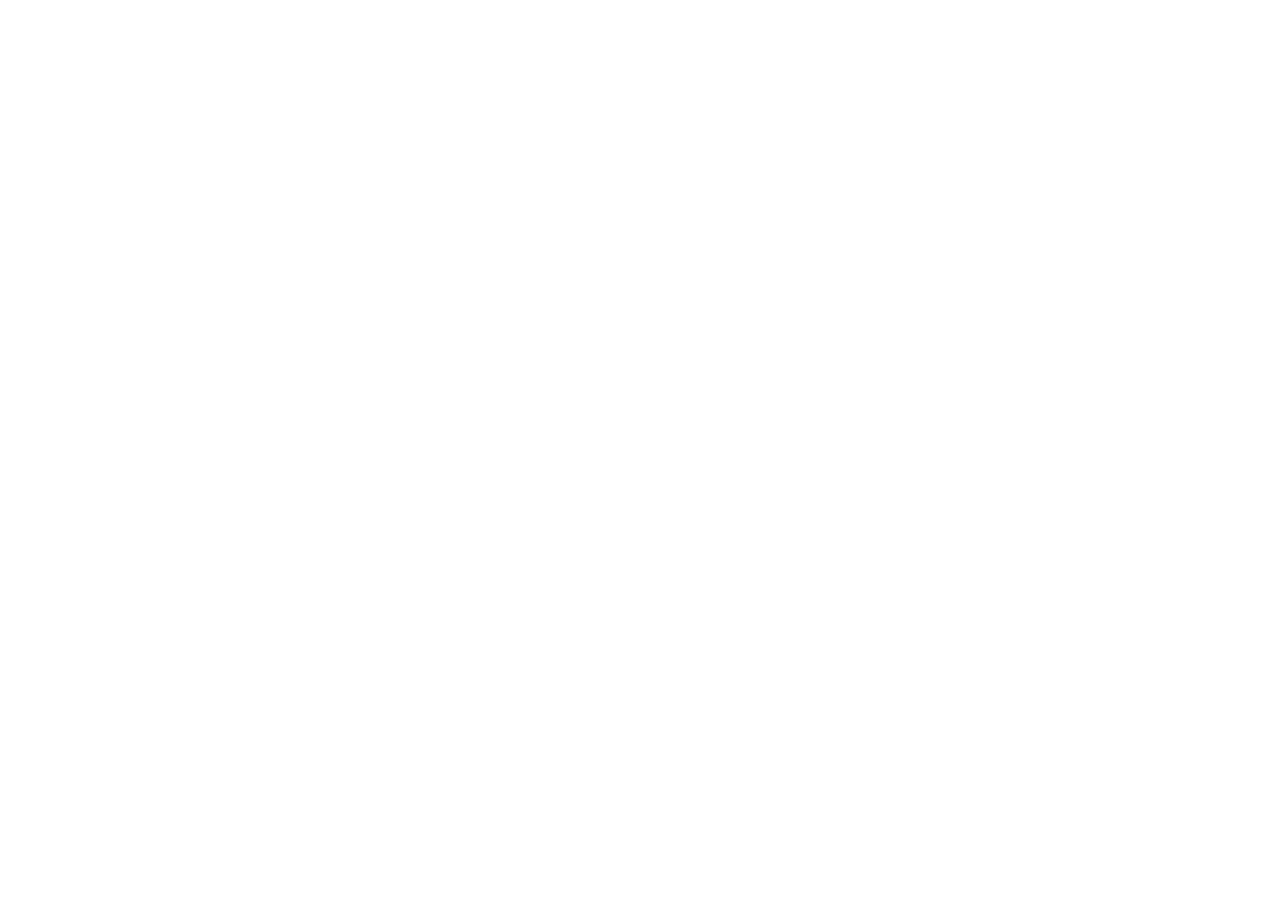
==== index.html @ 5f415736 ":tada: Estrutura inicial" ====
<!DOCTYPE html>
<html lang="pt-br">
<head>
    <meta charset="UTF-8">
    <meta http-equiv="X-UA-Compatible" content="IE=edge">
    <meta name="viewport" content="width=device-width, initial-scale=1.0">
    <title>Poluição das águas</title>
</head>
    <body>
        <div class="container">
            
        </div>
    </body>
</html>
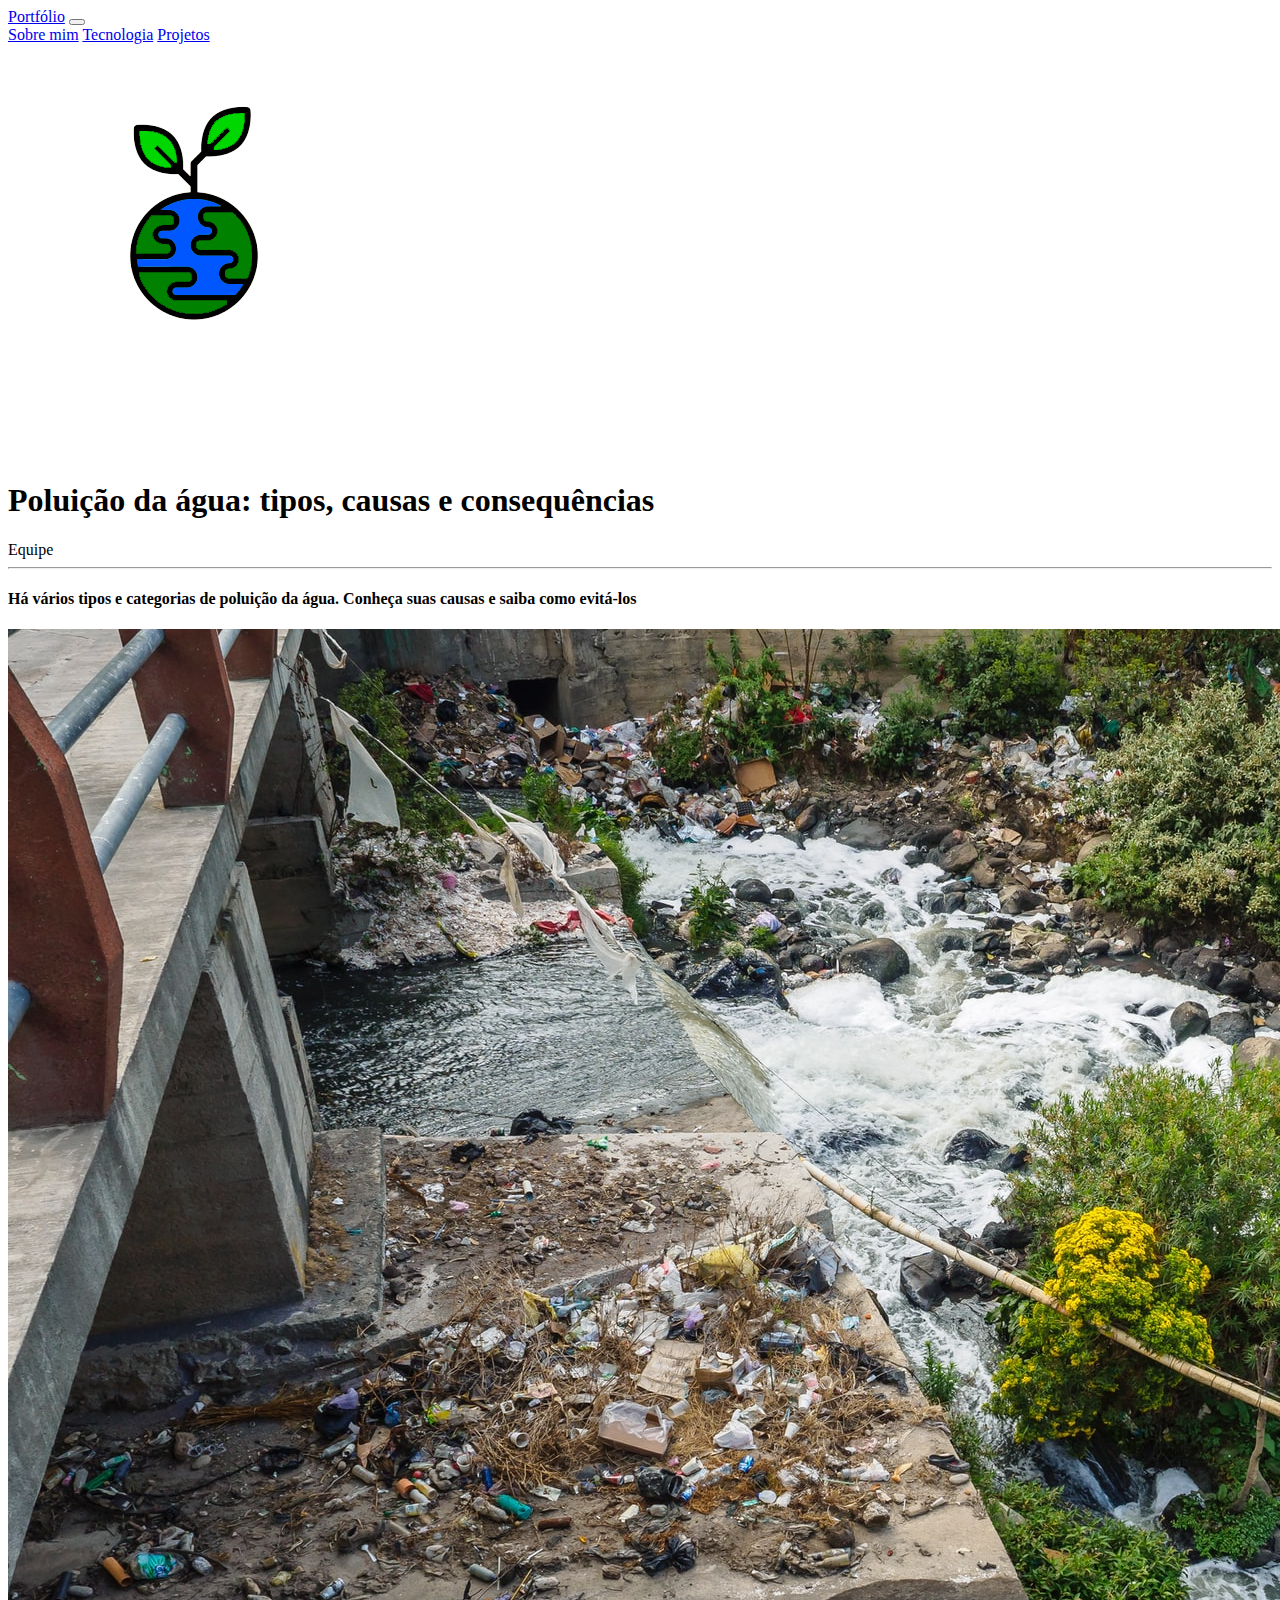
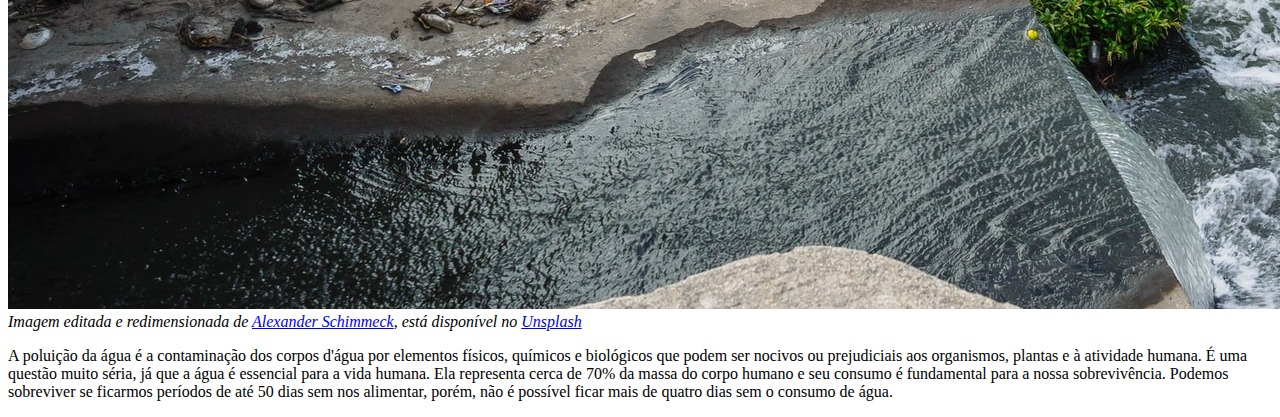
==== commit ef34ef5e: ":sparkles: importei bootstrap, font, css e adicionei uma navbar provisioria" ====
--- a/index.html
+++ b/index.html
@@ -4,11 +4,44 @@
     <meta charset="UTF-8">
     <meta http-equiv="X-UA-Compatible" content="IE=edge">
     <meta name="viewport" content="width=device-width, initial-scale=1.0">
+    <link rel="icon" href="/images/water-pollution.png">
+    <link rel="preconnect" href="https://fonts.gstatic.com">
+    <link href="https://fonts.googleapis.com/css2?family=Poppins:wght@300;400;500&display=swap&family=Josefin+Slab:ital,wght@0,300;0,400;0,600;0,700;1,300;1,400;1,600&family=Muli:ital,wght@0,200;0,300;0,400;0,500;1,200;1,300;1,400&display=swap" rel="stylesheet"> 
+    <link href="https://cdn.jsdelivr.net/npm/bootstrap@5.0.0-beta3/dist/css/bootstrap.min.css" rel="stylesheet" integrity="sha384-eOJMYsd53ii+scO/bJGFsiCZc+5NDVN2yr8+0RDqr0Ql0h+rP48ckxlpbzKgwra6" crossorigin="anonymous">
+    <script src="https://cdn.jsdelivr.net/npm/bootstrap@5.0.0-beta3/dist/js/bootstrap.bundle.min.js" integrity="sha384-JEW9xMcG8R+pH31jmWH6WWP0WintQrMb4s7ZOdauHnUtxwoG2vI5DkLtS3qm9Ekf" crossorigin="anonymous"></script> 
+    <link rel="stylesheet" href="style/style.css">
     <title>Poluição das águas</title>
 </head>
-    <body>
+    <body>  
+        <header>
+            <nav class="navbar navbar-expand-lg navbar-dark ">
+                <a class="navbar-brand" href="#">Portfólio</a>
+                <button class="navbar-toggler" type="button" data-toggle="collapse" data-target="#navbarNavAltMarkup" aria-controls="navbarNavAltMarkup" aria-expanded="false" aria-label="Toggle navigation">
+                    <span class="navbar-toggler-icon"></span>
+                </button>
+                <div class="collapse navbar-collapse" id="navbarNavAltMarkup">
+                    <div class="navbar-nav">
+                        <a class="nav-item nav-link active" href="/sobre-mim.html">Sobre mim</a>
+                        <a class="nav-item nav-link active" href="/tecnologia.html">Tecnologia</a>
+                        <a class="nav-item nav-link active" href="/projeto.html">Projetos</a>
+                    </div>
+                </div>
+            </nav>
+        </header>
         <div class="container">
-            
+            <img class="logo" src="/images/logotipo-do-meio-ambiente.png" alt="Logo Do Site">
+            <div class="text-body">
+                <h1>Poluição da água: tipos, causas e consequências</h1>
+                <span class="crateby">Equipe</span>
+                <hr>
+                <h4>Há vários tipos e categorias de poluição da água. Conheça suas causas e saiba como evitá-los</h4>
+                <div class="first-photo">
+                    <img class="photo-body" src="/images/foto-do-unplash-trash-river.jpg" alt="Foto de lixo river">
+                    <br/>
+                    <i>Imagem editada e redimensionada de <a href="https://unsplash.com/@alschim">Alexander Schimmeck</a>, está disponível no <a href="https://unsplash.com/">Unsplash</a></i>
+                </div>
+                <p class="text">A poluição da água é a contaminação dos corpos d'água por elementos físicos, químicos e biológicos que podem ser nocivos ou prejudiciais aos organismos, plantas e à atividade humana. É uma questão muito séria, já que a água é essencial para a vida humana. Ela representa cerca de 70% da massa do corpo humano e seu consumo é fundamental para a nossa sobrevivência. Podemos sobreviver se ficarmos períodos de até 50 dias sem nos alimentar, porém, não é possível ficar mais de quatro dias sem o consumo de água.</p>
+            </div>            
         </div>
     </body>
 </html>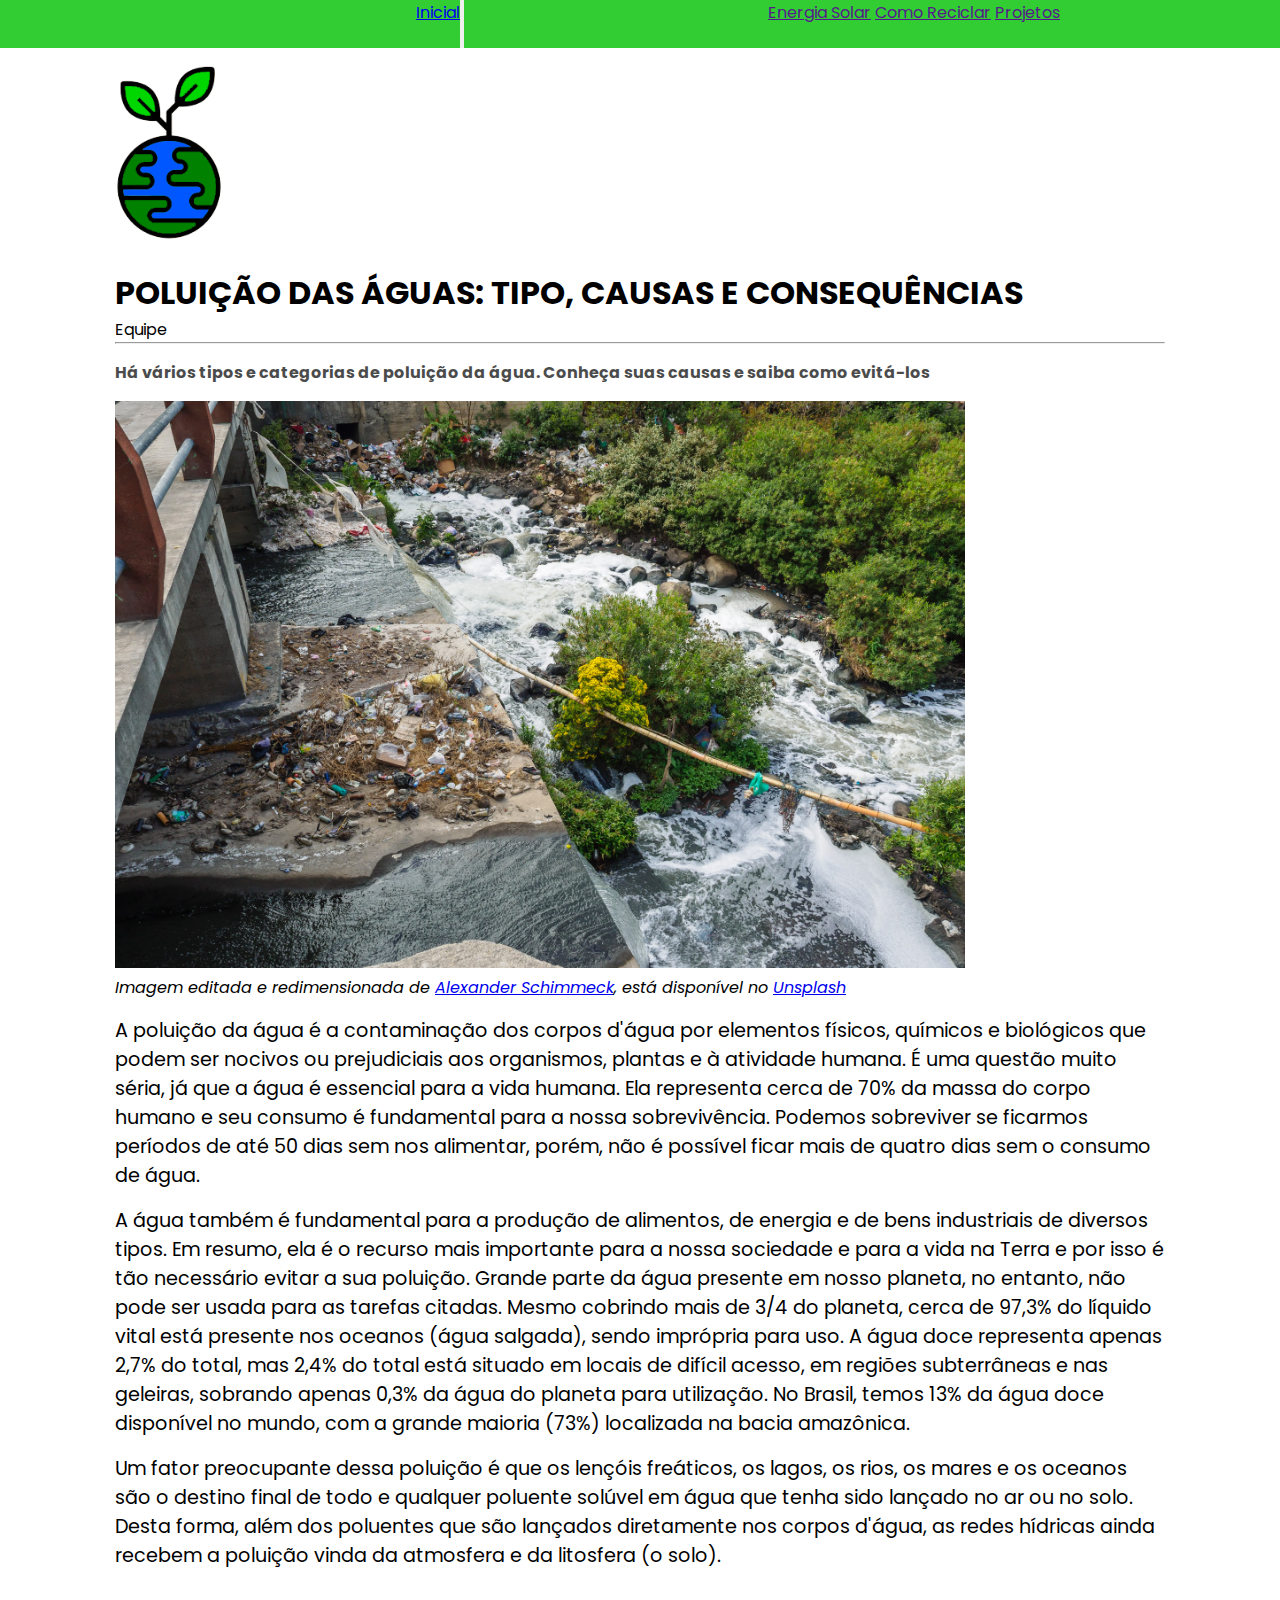
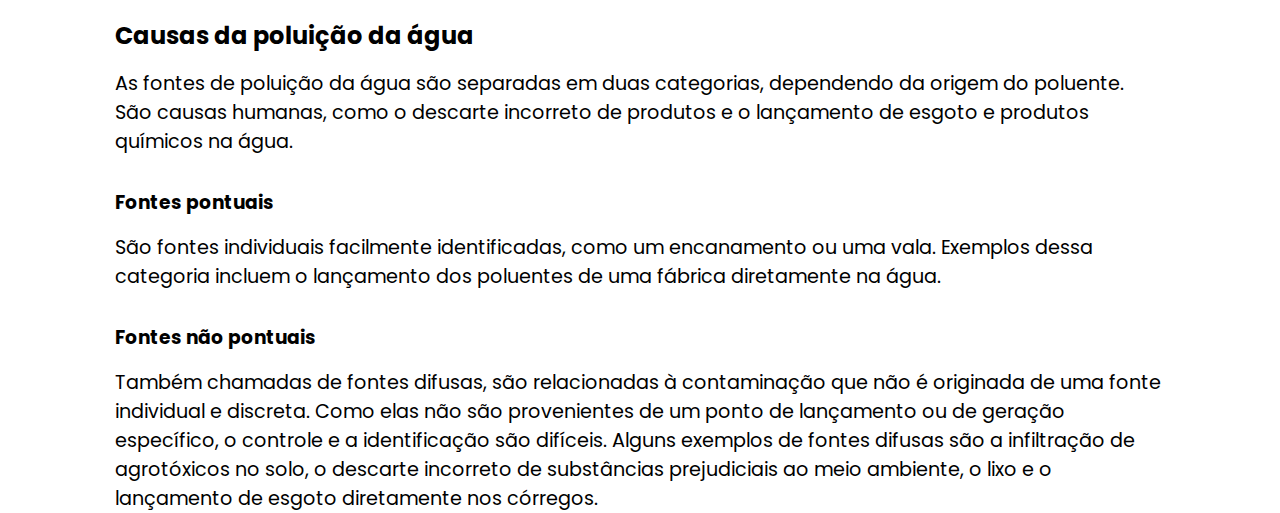
==== commit 23c57b74: ":sparkles: troquei algumas configuracoes da navbar, trocando o h1, coloquei escrita na pagina" ====
--- a/index.html
+++ b/index.html
@@ -8,22 +8,22 @@
     <link rel="preconnect" href="https://fonts.gstatic.com">
     <link href="https://fonts.googleapis.com/css2?family=Poppins:wght@300;400;500&display=swap&family=Josefin+Slab:ital,wght@0,300;0,400;0,600;0,700;1,300;1,400;1,600&family=Muli:ital,wght@0,200;0,300;0,400;0,500;1,200;1,300;1,400&display=swap" rel="stylesheet"> 
     <link href="https://cdn.jsdelivr.net/npm/bootstrap@5.0.0-beta3/dist/css/bootstrap.min.css" rel="stylesheet" integrity="sha384-eOJMYsd53ii+scO/bJGFsiCZc+5NDVN2yr8+0RDqr0Ql0h+rP48ckxlpbzKgwra6" crossorigin="anonymous">
-    <script src="https://cdn.jsdelivr.net/npm/bootstrap@5.0.0-beta3/dist/js/bootstrap.bundle.min.js" integrity="sha384-JEW9xMcG8R+pH31jmWH6WWP0WintQrMb4s7ZOdauHnUtxwoG2vI5DkLtS3qm9Ekf" crossorigin="anonymous"></script> 
+    <script defer src="https://cdn.jsdelivr.net/npm/bootstrap@5.0.0-beta3/dist/js/bootstrap.bundle.min.js" integrity="sha384-JEW9xMcG8R+pH31jmWH6WWP0WintQrMb4s7ZOdauHnUtxwoG2vI5DkLtS3qm9Ekf" crossorigin="anonymous"></script> 
     <link rel="stylesheet" href="style/style.css">
     <title>Poluição das águas</title>
 </head>
     <body>  
         <header>
             <nav class="navbar navbar-expand-lg navbar-dark ">
-                <a class="navbar-brand" href="#">Portfólio</a>
+                <a class="navbar-brand" href="#">Inicial</a>
                 <button class="navbar-toggler" type="button" data-toggle="collapse" data-target="#navbarNavAltMarkup" aria-controls="navbarNavAltMarkup" aria-expanded="false" aria-label="Toggle navigation">
                     <span class="navbar-toggler-icon"></span>
                 </button>
                 <div class="collapse navbar-collapse" id="navbarNavAltMarkup">
                     <div class="navbar-nav">
-                        <a class="nav-item nav-link active" href="/sobre-mim.html">Sobre mim</a>
-                        <a class="nav-item nav-link active" href="/tecnologia.html">Tecnologia</a>
-                        <a class="nav-item nav-link active" href="/projeto.html">Projetos</a>
+                        <a class="nav-item nav-link active" href="">Energia Solar</a>
+                        <a class="nav-item nav-link active" href="">Como Reciclar</a>
+                        <a class="nav-item nav-link active" href="">Projetos</a>
                     </div>
                 </div>
             </nav>
@@ -31,7 +31,7 @@
         <div class="container">
             <img class="logo" src="/images/logotipo-do-meio-ambiente.png" alt="Logo Do Site">
             <div class="text-body">
-                <h1>Poluição da água: tipos, causas e consequências</h1>
+                <h1>POLUIÇÃO DAS ÁGUAS: TIPO, CAUSAS E CONSEQUÊNCIAS</h1>
                 <span class="crateby">Equipe</span>
                 <hr>
                 <h4>Há vários tipos e categorias de poluição da água. Conheça suas causas e saiba como evitá-los</h4>
@@ -40,7 +40,23 @@
                     <br/>
                     <i>Imagem editada e redimensionada de <a href="https://unsplash.com/@alschim">Alexander Schimmeck</a>, está disponível no <a href="https://unsplash.com/">Unsplash</a></i>
                 </div>
-                <p class="text">A poluição da água é a contaminação dos corpos d'água por elementos físicos, químicos e biológicos que podem ser nocivos ou prejudiciais aos organismos, plantas e à atividade humana. É uma questão muito séria, já que a água é essencial para a vida humana. Ela representa cerca de 70% da massa do corpo humano e seu consumo é fundamental para a nossa sobrevivência. Podemos sobreviver se ficarmos períodos de até 50 dias sem nos alimentar, porém, não é possível ficar mais de quatro dias sem o consumo de água.</p>
+                <p>A poluição da água é a contaminação dos corpos d'água por elementos físicos, químicos e biológicos que podem ser nocivos ou prejudiciais aos organismos, plantas e à atividade humana. É uma questão muito séria, já que a água é essencial para a vida humana. Ela representa cerca de 70% da massa do corpo humano e seu consumo é fundamental para a nossa sobrevivência. Podemos sobreviver se ficarmos períodos de até 50 dias sem nos alimentar, porém, não é possível ficar mais de quatro dias sem o consumo de água.</p>
+
+                <p>A água também é fundamental para a produção de alimentos, de energia e de bens industriais de diversos tipos. Em resumo, ela é o recurso mais importante para a nossa sociedade e para a vida na Terra e por isso é tão necessário evitar a sua poluição. Grande parte da água presente em nosso planeta, no entanto, não pode ser usada para as tarefas citadas. Mesmo cobrindo mais de 3/4 do planeta, cerca de 97,3% do líquido vital está presente nos oceanos (água salgada), sendo imprópria para uso. A água doce representa apenas 2,7% do total, mas 2,4% do total está situado em locais de difícil acesso, em regiões subterrâneas e nas geleiras, sobrando apenas 0,3% da água do planeta para utilização. No Brasil, temos 13% da água doce disponível no mundo, com a grande maioria (73%) localizada na bacia amazônica.</p>
+
+                <p>Um fator preocupante dessa poluição é que os lençóis freáticos, os lagos, os rios, os mares e os oceanos são o destino final de todo e qualquer poluente solúvel em água que tenha sido lançado no ar ou no solo. Desta forma, além dos poluentes que são lançados diretamente nos corpos d'água, as redes hídricas ainda recebem a poluição vinda da atmosfera e da litosfera (o solo).</p>
+
+                <h2>Causas da poluição da água</h2>
+
+                <p>As fontes de poluição da água são separadas em duas categorias, dependendo da origem do poluente. São causas humanas, como o descarte incorreto de produtos e o lançamento de esgoto e produtos químicos na água.</p>
+
+                <h3>Fontes pontuais</h3>
+
+                <p>São fontes individuais facilmente identificadas, como um encanamento ou uma vala. Exemplos dessa categoria incluem o lançamento dos poluentes de uma fábrica diretamente na água.</p>
+
+                <h3>Fontes não pontuais</h3>
+
+                <p>Também chamadas de fontes difusas, são relacionadas à contaminação que não é originada de uma fonte individual e discreta. Como elas não são provenientes de um ponto de lançamento ou de geração específico, o controle e a identificação são difíceis. Alguns exemplos de fontes difusas são a infiltração de agrotóxicos no solo, o descarte incorreto de substâncias prejudiciais ao meio ambiente, o lixo e o lançamento de esgoto diretamente nos córregos.</p>
             </div>            
         </div>
     </body>
--- a/style/style.css
+++ b/style/style.css
@@ -0,0 +1,88 @@
+* {
+    margin: 0;
+    padding: 0;
+    font-family: Poppins;
+}
+
+/* Variavel - Font */
+:root {
+    --font-primary: "Poppins", serif;
+    --font-secundary: "Josefin Slab", serif;
+    --font-action: "Muli", serif;
+}
+
+.navbar {
+    display: flex;
+    height: 3rem;
+
+}
+
+.navbar-dark {
+    background-color: #32cd32;
+}
+
+.navbar-brand {
+    margin-left: 26rem;
+}
+
+.navbar-nav {
+    max-width: 1050px;
+    overflow-wrap: break-word;
+    margin-left: 19rem;
+}
+
+.container {
+    margin: auto;
+    max-width: 1050px;
+    overflow-wrap: break-word;
+}
+
+.logo {
+    margin-top: -2rem;
+    margin-left: -6rem;
+    width: 100%;
+    height: 100%;
+    max-width: 300px;
+    min-width: none;
+    max-height: 400px;
+}
+
+.text-body {
+    margin-top: -5rem;
+}
+
+.photo-body {
+    width: 100%;
+    height: 100%;
+    max-width: 850px;
+    max-height: 850px;
+}
+
+.first-photo .photo-river-trash {
+    height: 30rem;
+}
+
+.logo {
+    margin: absolute;
+    display: flex;
+}
+
+p {
+    padding-top: 1rem;
+    font-weight: 400;
+    font-size: 120%;
+}
+
+h2 {
+    padding-top: 3rem;
+}
+
+h3 {
+    padding-top: 2rem;
+}
+
+h4 {
+    opacity: 0.7;
+    padding-top: 1rem;
+    padding-bottom: 1rem;
+}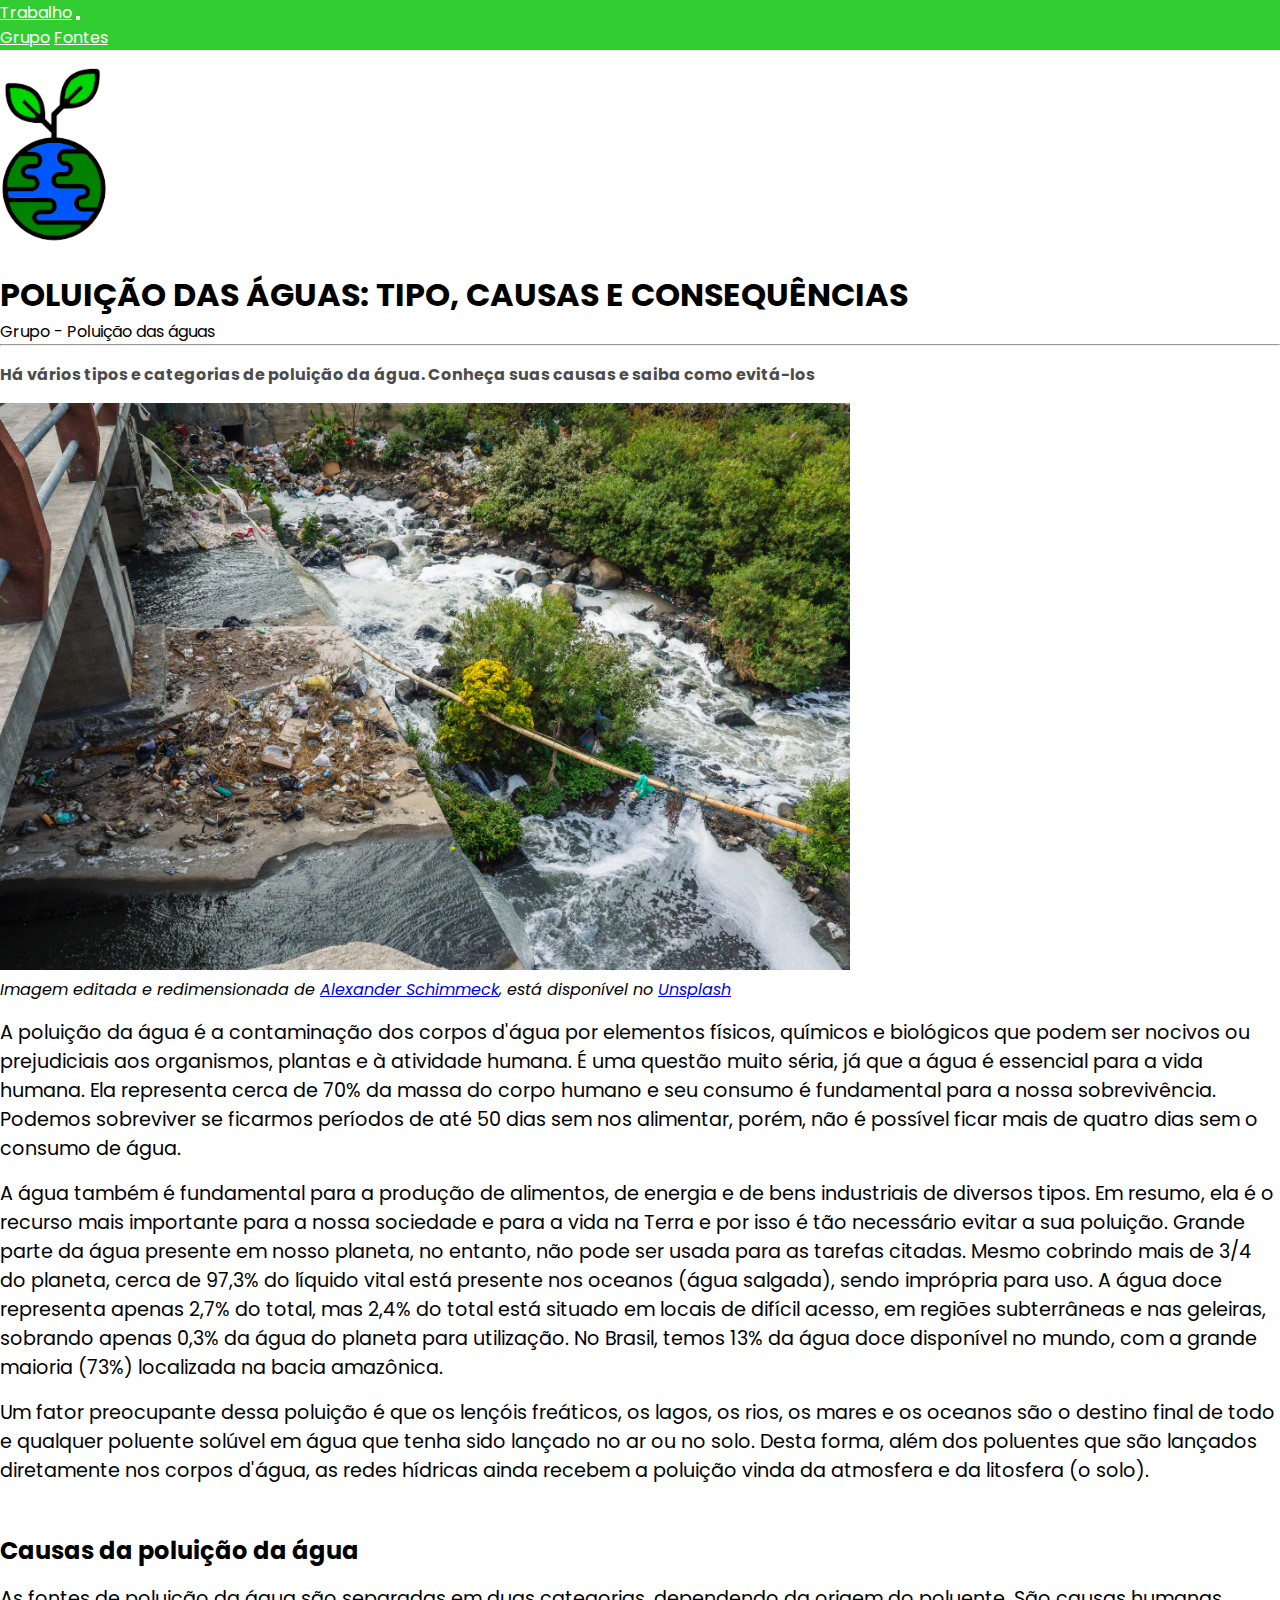
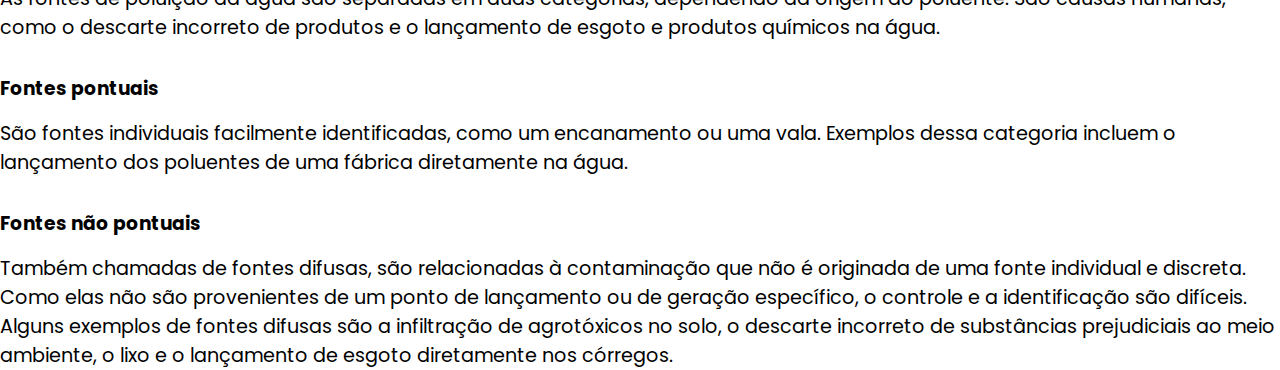
==== commit 59caa597: ":sparkles: importei uma nova navbar pelo bootstrap" ====
--- a/index.html
+++ b/index.html
@@ -1,44 +1,47 @@
 <!DOCTYPE html>
 <html lang="pt-br">
 <head>
-    <meta charset="UTF-8">
-    <meta http-equiv="X-UA-Compatible" content="IE=edge">
-    <meta name="viewport" content="width=device-width, initial-scale=1.0">
-    <link rel="icon" href="/images/water-pollution.png">
-    <link rel="preconnect" href="https://fonts.gstatic.com">
-    <link href="https://fonts.googleapis.com/css2?family=Poppins:wght@300;400;500&display=swap&family=Josefin+Slab:ital,wght@0,300;0,400;0,600;0,700;1,300;1,400;1,600&family=Muli:ital,wght@0,200;0,300;0,400;0,500;1,200;1,300;1,400&display=swap" rel="stylesheet"> 
-    <link href="https://cdn.jsdelivr.net/npm/bootstrap@5.0.0-beta3/dist/css/bootstrap.min.css" rel="stylesheet" integrity="sha384-eOJMYsd53ii+scO/bJGFsiCZc+5NDVN2yr8+0RDqr0Ql0h+rP48ckxlpbzKgwra6" crossorigin="anonymous">
-    <script defer src="https://cdn.jsdelivr.net/npm/bootstrap@5.0.0-beta3/dist/js/bootstrap.bundle.min.js" integrity="sha384-JEW9xMcG8R+pH31jmWH6WWP0WintQrMb4s7ZOdauHnUtxwoG2vI5DkLtS3qm9Ekf" crossorigin="anonymous"></script> 
-    <link rel="stylesheet" href="style/style.css">
-    <title>Poluição das águas</title>
+  <meta charset="UTF-8">
+  <meta http-equiv="X-UA-Compatible" content="IE=edge">
+  <meta name="viewport" content="width=device-width, initial-scale=1.0">
+  <link rel="icon" href="/images/water-pollution.png">
+  <link rel="preconnect" href="https://fonts.gstatic.com">
+  <link href="https://fonts.googleapis.com/css2?family=Poppins:wght@300;400;500&display=swap&family=Josefin+Slab:ital,wght@0,300;0,400;0,600;0,700;1,300;1,400;1,600&family=Muli:ital,wght@0,200;0,300;0,400;0,500;1,200;1,300;1,400&display=swap" rel="stylesheet"> 
+  <link href="https://cdn.jsdelivr.net/npm/bootstrap@5.0.0-beta3/dist/css/bootstrap.min.css" rel="stylesheet" integrity="sha384-eOJMYsd53ii+scO/bJGFsiCZc+5NDVN2yr8+0RDqr0Ql0h+rP48ckxlpbzKgwra6" crossorigin="anonymous">
+  <script defer src="https://cdn.jsdelivr.net/npm/bootstrap@5.0.0-beta3/dist/js/bootstrap.bundle.min.js" integrity="sha384-JEW9xMcG8R+pH31jmWH6WWP0WintQrMb4s7ZOdauHnUtxwoG2vI5DkLtS3qm9Ekf" crossorigin="anonymous"></script> 
+  <link rel="stylesheet" href="style/style.css">
+  <title>Poluição das águas</title>
 </head>
     <body>  
         <header>
-            <nav class="navbar navbar-expand-lg navbar-dark ">
-                <a class="navbar-brand" href="#">Inicial</a>
-                <button class="navbar-toggler" type="button" data-toggle="collapse" data-target="#navbarNavAltMarkup" aria-controls="navbarNavAltMarkup" aria-expanded="false" aria-label="Toggle navigation">
-                    <span class="navbar-toggler-icon"></span>
-                </button>
-                <div class="collapse navbar-collapse" id="navbarNavAltMarkup">
-                    <div class="navbar-nav">
-                        <a class="nav-item nav-link active" href="">Energia Solar</a>
-                        <a class="nav-item nav-link active" href="">Como Reciclar</a>
-                        <a class="nav-item nav-link active" href="">Projetos</a>
-                    </div>
+          <nav class="navbar navbar-expand-lg navbar-light ">
+            <div class="container-fluid">
+              <a class="navbar-brand colortext" href="index.html">Trabalho</a>
+              <button class="navbar-toggler" type="button" data-bs-toggle="collapse" data-bs-target="#navbarNavAltMarkup" aria-controls="navbarNavAltMarkup" aria-expanded="false" aria-label="Toggle navigation">
+                <span class="navbar-toggler-icon"></span>
+              </button>
+              <div class="collapse navbar-collapse" id="navbarNavAltMarkup">
+                <div class="navbar-nav">
+                  <a class="nav-link colortext" aria-current="page" href="/grupo.html">Grupo</a>
+                  <a class="nav-link colortext" href="fontes.html">Fontes</a>
+<!--                   <a class="nav-link colortext" href="#">Pricing</a>
+                  <a class="nav-link colortext" href="#" tabindex="-1" aria-disabled="true">Fontes</a> -->
                 </div>
-            </nav>
+              </div>
+            </div>
+          </nav>
         </header>
         <div class="container">
             <img class="logo" src="/images/logotipo-do-meio-ambiente.png" alt="Logo Do Site">
             <div class="text-body">
                 <h1>POLUIÇÃO DAS ÁGUAS: TIPO, CAUSAS E CONSEQUÊNCIAS</h1>
-                <span class="crateby">Equipe</span>
+                <span class="crateby">Grupo - Poluição das águas</span>
                 <hr>
                 <h4>Há vários tipos e categorias de poluição da água. Conheça suas causas e saiba como evitá-los</h4>
                 <div class="first-photo">
                     <img class="photo-body" src="/images/foto-do-unplash-trash-river.jpg" alt="Foto de lixo river">
                     <br/>
-                    <i>Imagem editada e redimensionada de <a href="https://unsplash.com/@alschim">Alexander Schimmeck</a>, está disponível no <a href="https://unsplash.com/">Unsplash</a></i>
+                    <i>Imagem editada e redimensionada de <a href="https://unsplash.com/@alschim" target="_blank">Alexander Schimmeck</a>, está disponível no <a href="https://unsplash.com/">Unsplash</a></i>
                 </div>
                 <p>A poluição da água é a contaminação dos corpos d'água por elementos físicos, químicos e biológicos que podem ser nocivos ou prejudiciais aos organismos, plantas e à atividade humana. É uma questão muito séria, já que a água é essencial para a vida humana. Ela representa cerca de 70% da massa do corpo humano e seu consumo é fundamental para a nossa sobrevivência. Podemos sobreviver se ficarmos períodos de até 50 dias sem nos alimentar, porém, não é possível ficar mais de quatro dias sem o consumo de água.</p>
 
--- a/style/style.css
+++ b/style/style.css
@@ -11,25 +11,23 @@
     --font-action: "Muli", serif;
 }
 
-.navbar {
-    display: flex;
-    height: 3rem;
-
-}
-
-.navbar-dark {
+.navbar-light {
     background-color: #32cd32;
 }
 
-.navbar-brand {
-    margin-left: 26rem;
+.colortext {
+    color: #fff !important;
 }
 
-.navbar-nav {
+/* .navbar-brand {
+    margin-left: 26rem;
+} */
+
+/* .navbar-nav {
     max-width: 1050px;
     overflow-wrap: break-word;
     margin-left: 19rem;
-}
+} */ */
 
 .container {
     margin: auto;
@@ -67,6 +65,8 @@
     display: flex;
 }
 
+
+
 p {
     padding-top: 1rem;
     font-weight: 400;
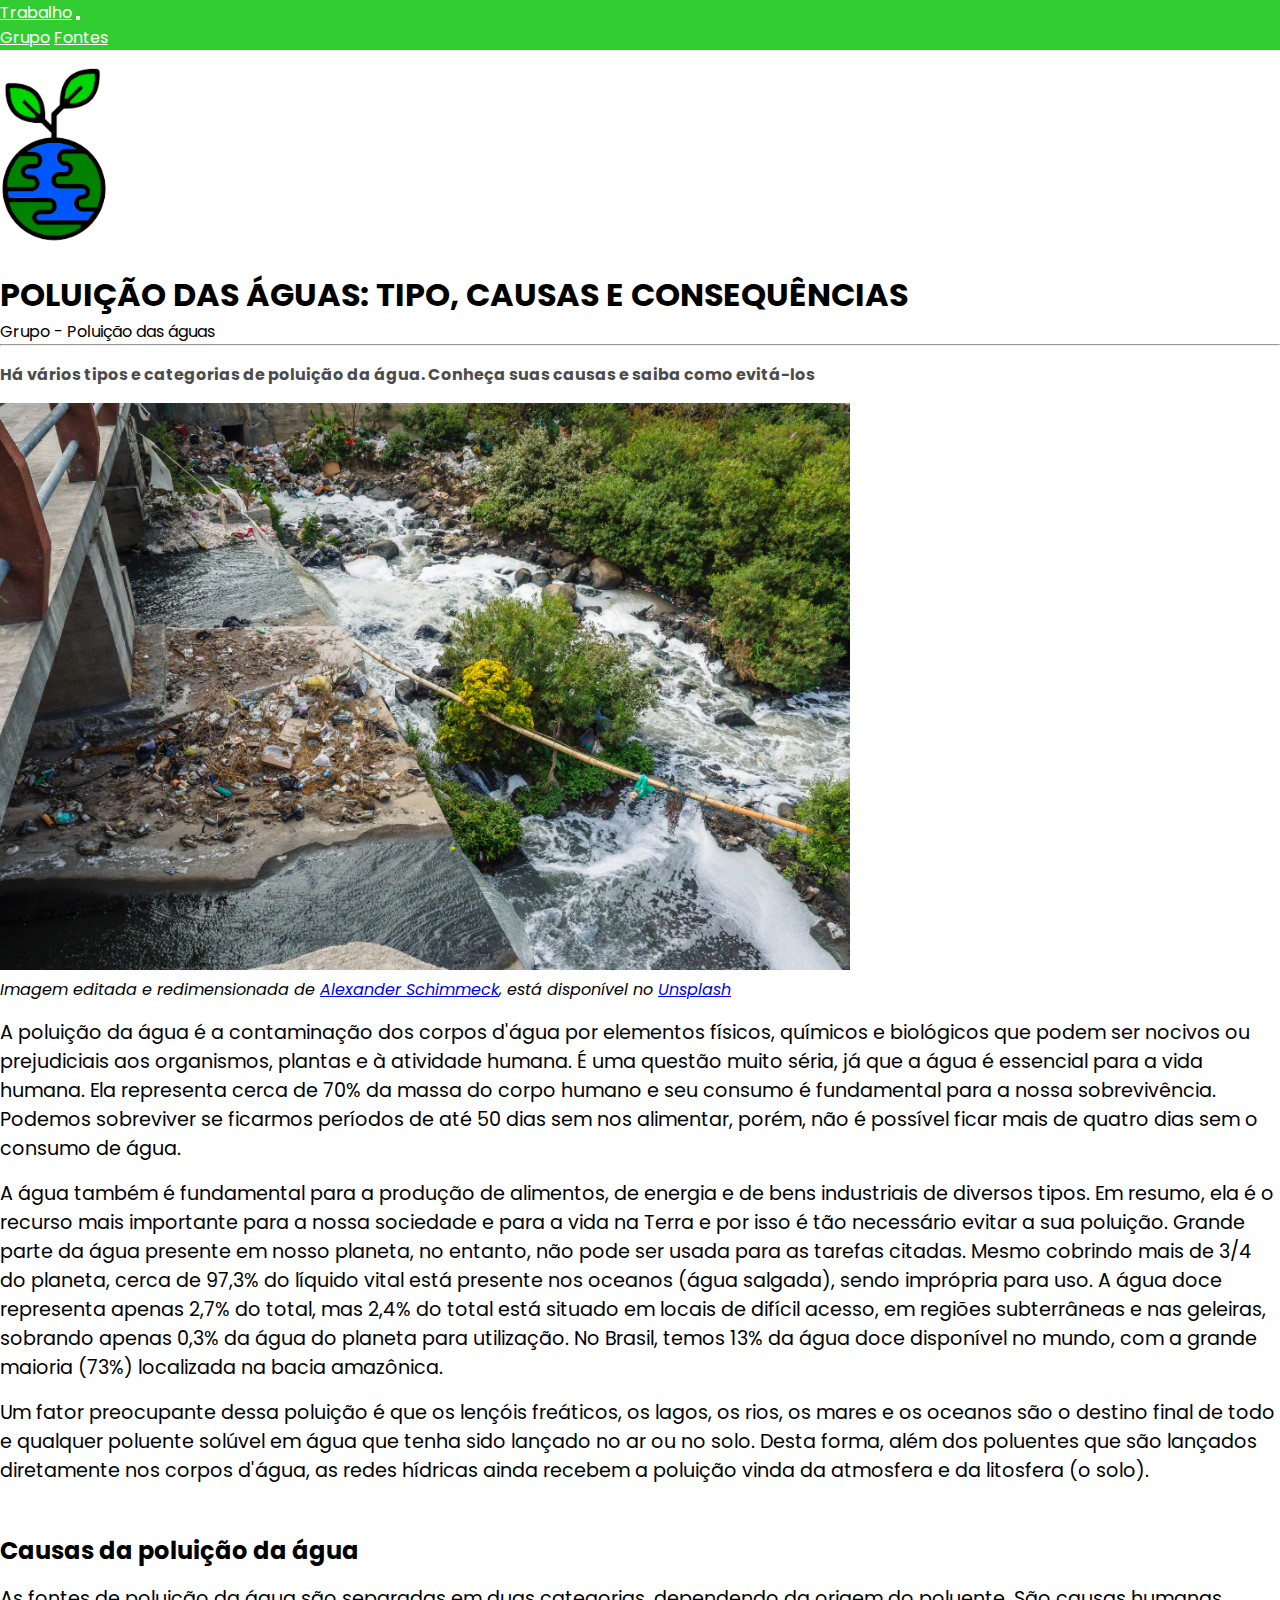
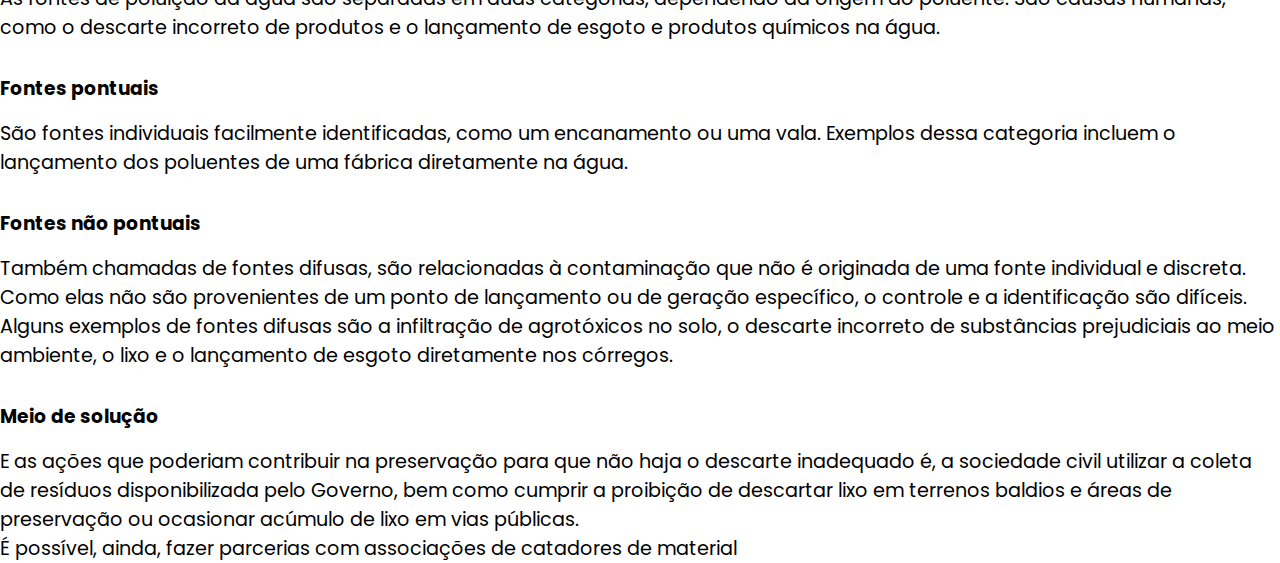
==== commit 4a50061a: ":sparkles: Adicionando novo topico para o site" ====
--- a/index.html
+++ b/index.html
@@ -26,7 +26,7 @@
                   <a class="nav-link colortext" href="fontes.html">Fontes</a>
 <!--                   <a class="nav-link colortext" href="#">Pricing</a>
                   <a class="nav-link colortext" href="#" tabindex="-1" aria-disabled="true">Fontes</a> -->
-                </div>
+                </div> 
               </div>
             </div>
           </nav>
@@ -60,6 +60,11 @@
                 <h3>Fontes não pontuais</h3>
 
                 <p>Também chamadas de fontes difusas, são relacionadas à contaminação que não é originada de uma fonte individual e discreta. Como elas não são provenientes de um ponto de lançamento ou de geração específico, o controle e a identificação são difíceis. Alguns exemplos de fontes difusas são a infiltração de agrotóxicos no solo, o descarte incorreto de substâncias prejudiciais ao meio ambiente, o lixo e o lançamento de esgoto diretamente nos córregos.</p>
+
+                <h3> Meio de solução </h3>
+
+                <p>E as ações que poderiam contribuir na preservação para que não haja o descarte inadequado é, a sociedade civil utilizar a coleta de resíduos disponibilizada pelo Governo, bem como cumprir a proibição de descartar lixo em terrenos baldios e áreas de preservação ou ocasionar acúmulo de lixo em vias públicas.<br>
+                É possível, ainda, fazer parcerias com associações de catadores de material</p>
             </div>            
         </div>
     </body>
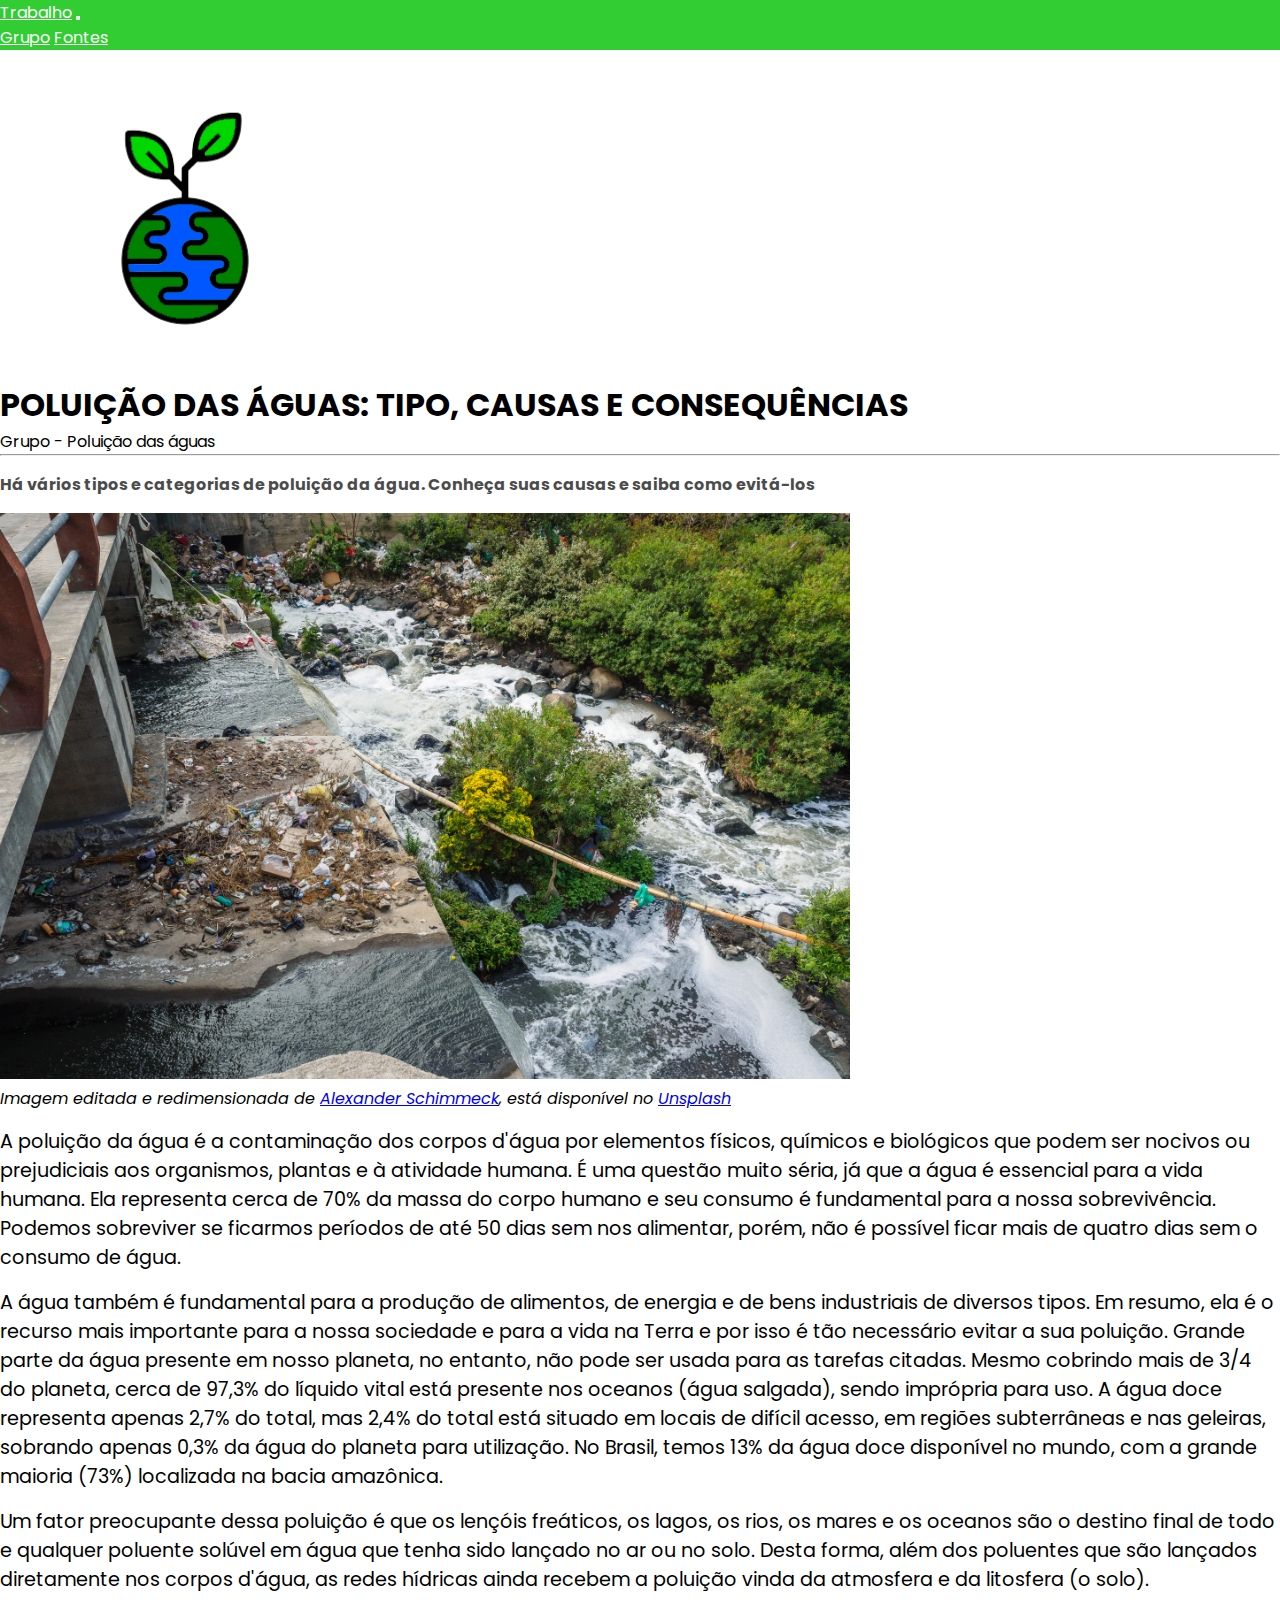
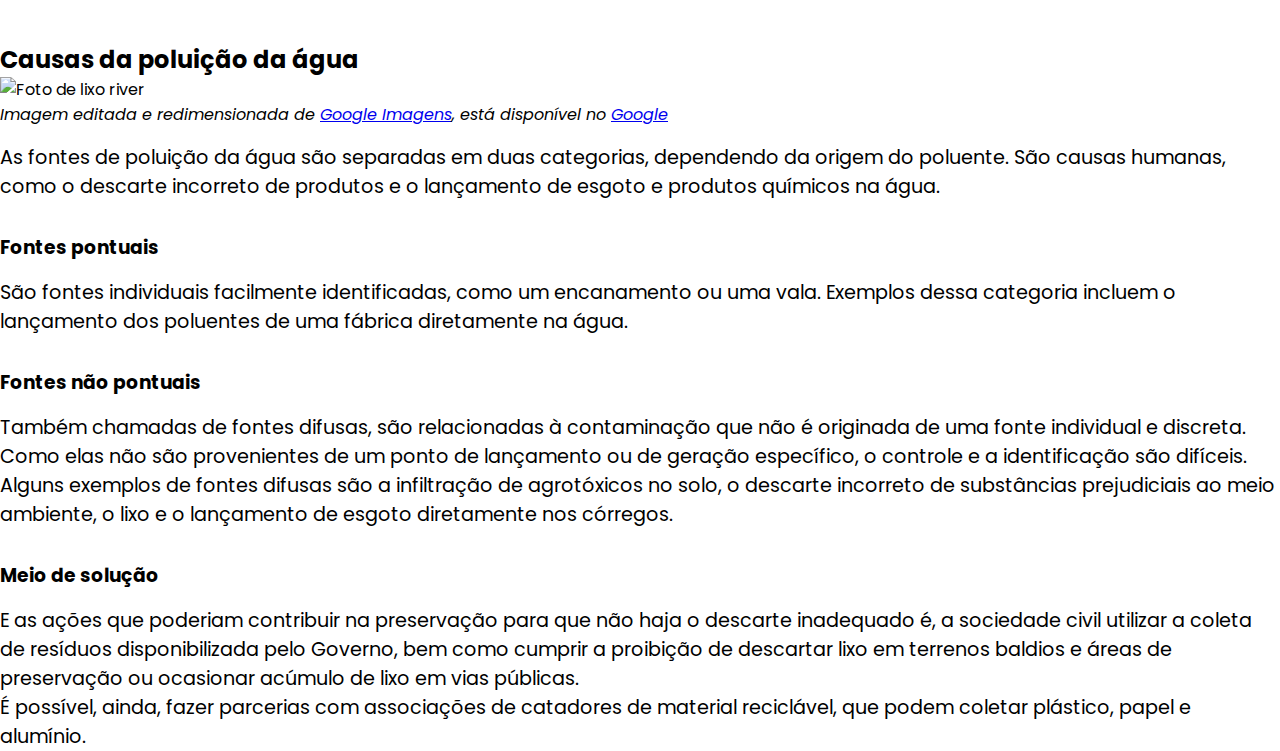
==== commit 48a6f64d: ":sparkles: Adicionando img" ====
--- a/index.html
+++ b/index.html
@@ -50,7 +50,11 @@
                 <p>Um fator preocupante dessa poluição é que os lençóis freáticos, os lagos, os rios, os mares e os oceanos são o destino final de todo e qualquer poluente solúvel em água que tenha sido lançado no ar ou no solo. Desta forma, além dos poluentes que são lançados diretamente nos corpos d'água, as redes hídricas ainda recebem a poluição vinda da atmosfera e da litosfera (o solo).</p>
 
                 <h2>Causas da poluição da água</h2>
-
+                <div class="first-photo">
+                  <img class="photo-body" src="/images/causas-aguas-poluida.png" alt="Foto de lixo river">
+                  <br/>
+                  <i>Imagem editada e redimensionada de <a href="https://www.google.com/url?sa=i&url=https%3A%2F%2Fwww.acciona.com.br%2Fimprensa%2Fsustentabilidade-para-todos%2F2019%2Fjulho%2Fcausas-e-consequ%25C3%25AAncias-da-polui%25C3%25A7%25C3%25A3o-da-%25C3%25A1gua%2F&psig=AOvVaw37wbcys8nj-XWevFUQlm3q&ust=1623105957706000&source=images&cd=vfe&ved=0CAIQjRxqFwoTCJCDrYOLhPECFQAAAAAdAAAAABAD" target="_blank">Google Imagens</a>, está disponível no <a href="https://www.google.com/">Google</a></i>
+                </div>
                 <p>As fontes de poluição da água são separadas em duas categorias, dependendo da origem do poluente. São causas humanas, como o descarte incorreto de produtos e o lançamento de esgoto e produtos químicos na água.</p>
 
                 <h3>Fontes pontuais</h3>
@@ -64,7 +68,7 @@
                 <h3> Meio de solução </h3>
 
                 <p>E as ações que poderiam contribuir na preservação para que não haja o descarte inadequado é, a sociedade civil utilizar a coleta de resíduos disponibilizada pelo Governo, bem como cumprir a proibição de descartar lixo em terrenos baldios e áreas de preservação ou ocasionar acúmulo de lixo em vias públicas.<br>
-                É possível, ainda, fazer parcerias com associações de catadores de material</p>
+                É possível, ainda, fazer parcerias com associações de catadores de material reciclável, que podem coletar plástico, papel e alumínio.</p>
             </div>            
         </div>
     </body>
--- a/style/style.css
+++ b/style/style.css
@@ -34,7 +34,7 @@
     max-width: 1050px;
     overflow-wrap: break-word;
 }
-
+/* 
 .logo {
     margin-top: -2rem;
     margin-left: -6rem;
@@ -43,6 +43,20 @@
     max-width: 300px;
     min-width: none;
     max-height: 400px;
+} */
+
+.logo {
+    max-width: 370px;
+    width: 100%;
+    height: auto;
+}
+.logo img{
+   max-width: 1080px;   /* Máximo da largura da imagem */
+   width: 100%;
+   max-height: 500px;  /* Máximo da altura da imagem */
+   min-height: auto;      /* Mínimo da altura, por padrão “auto” */
+   background-size:100%;
+   background-repeat: no-repeat;
 }
 
 .text-body {
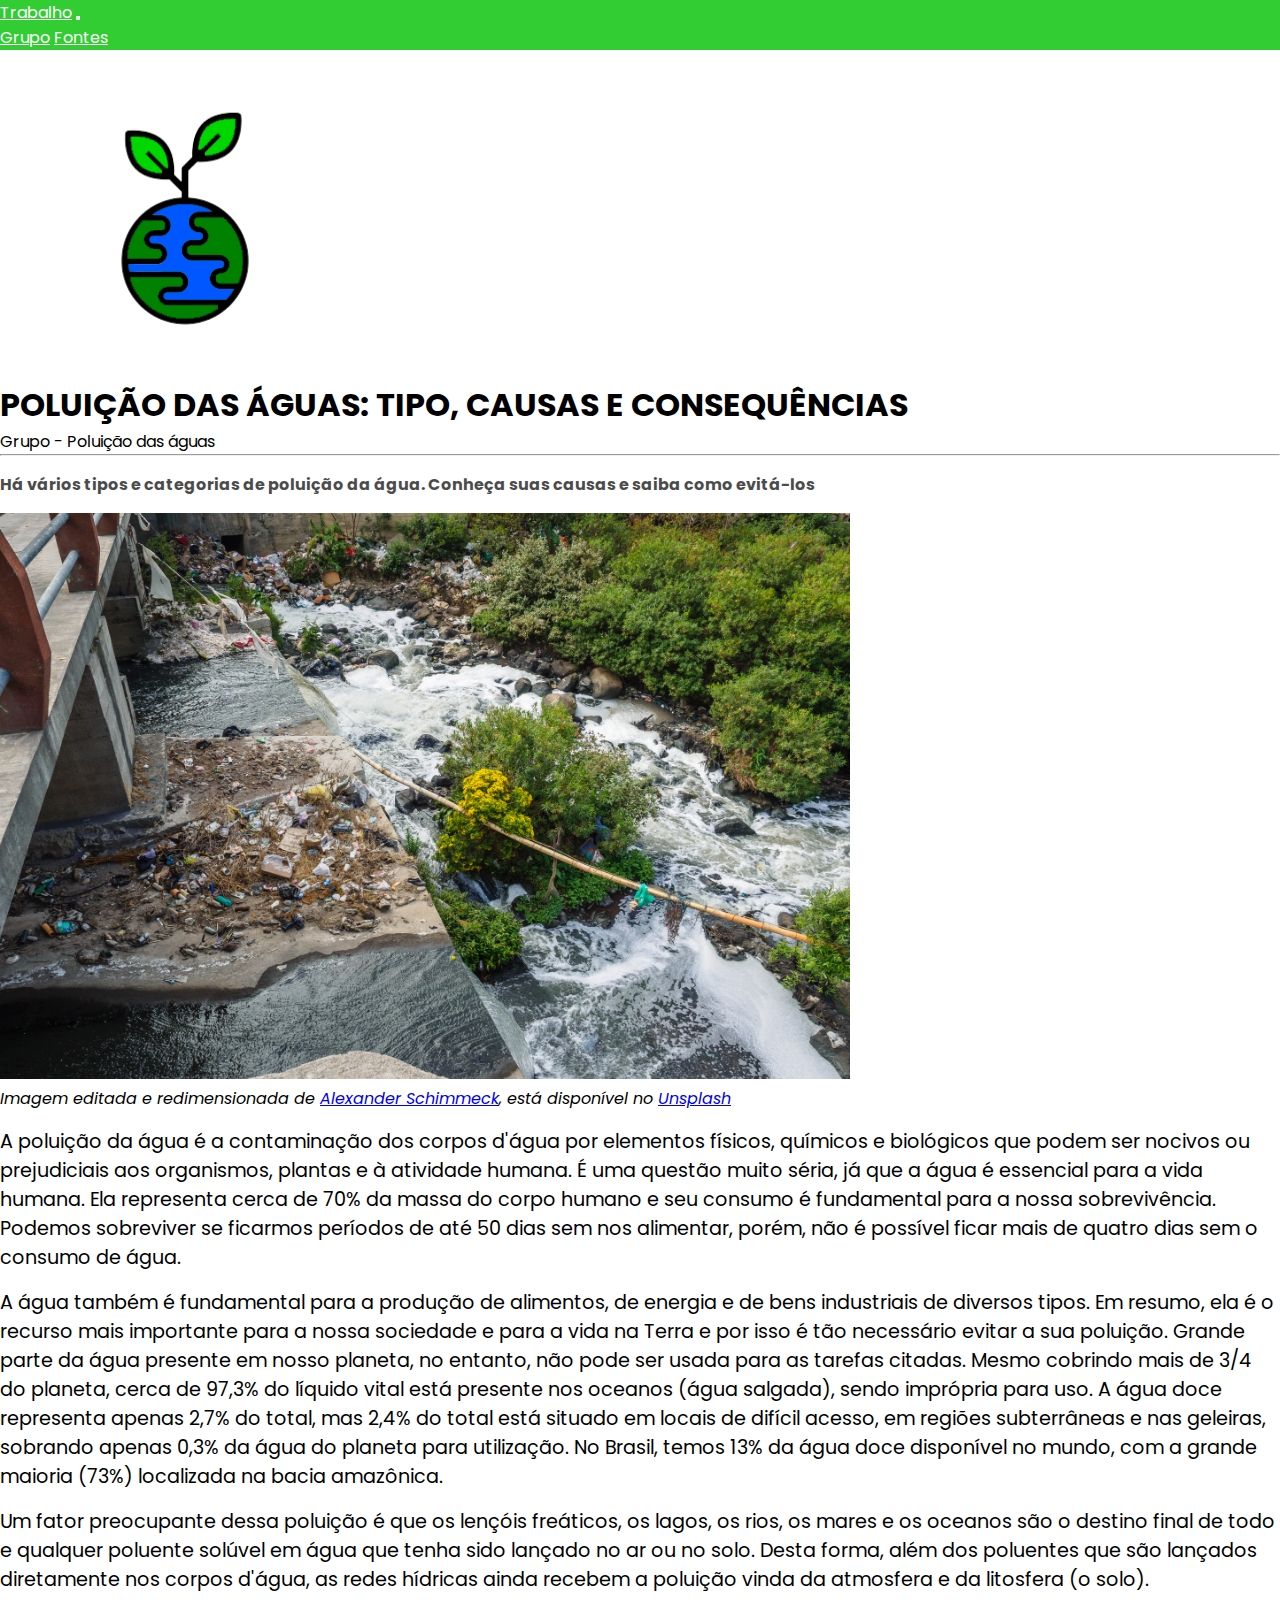
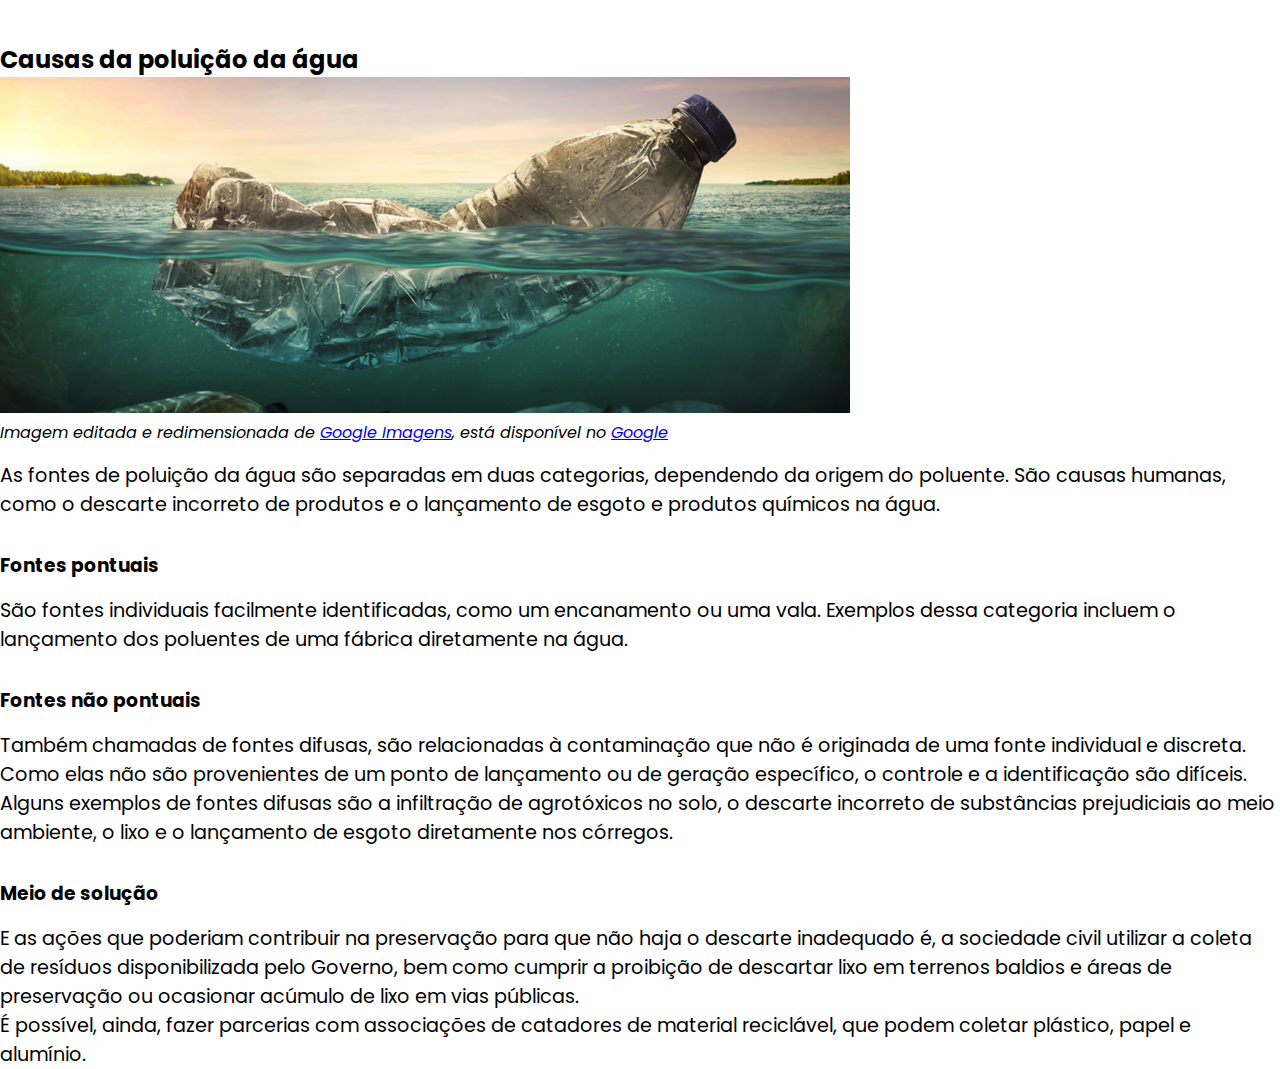
==== commit 94e1b42e: ":sparkles: Adicionando nova imagem" ====
--- a/index.html
+++ b/index.html
@@ -39,9 +39,9 @@
                 <hr>
                 <h4>Há vários tipos e categorias de poluição da água. Conheça suas causas e saiba como evitá-los</h4>
                 <div class="first-photo">
-                    <img class="photo-body" src="/images/foto-do-unplash-trash-river.jpg" alt="Foto de lixo river">
-                    <br/>
-                    <i>Imagem editada e redimensionada de <a href="https://unsplash.com/@alschim" target="_blank">Alexander Schimmeck</a>, está disponível no <a href="https://unsplash.com/">Unsplash</a></i>
+                  <img class="photo-body" src="/images/foto-do-unplash-trash-river.jpg" alt="Foto de lixo river">
+                  <br/>
+                  <i>Imagem editada e redimensionada de <a href="https://unsplash.com/@alschim" target="_blank">Alexander Schimmeck</a>, está disponível no <a href="https://unsplash.com/">Unsplash</a></i>
                 </div>
                 <p>A poluição da água é a contaminação dos corpos d'água por elementos físicos, químicos e biológicos que podem ser nocivos ou prejudiciais aos organismos, plantas e à atividade humana. É uma questão muito séria, já que a água é essencial para a vida humana. Ela representa cerca de 70% da massa do corpo humano e seu consumo é fundamental para a nossa sobrevivência. Podemos sobreviver se ficarmos períodos de até 50 dias sem nos alimentar, porém, não é possível ficar mais de quatro dias sem o consumo de água.</p>
 
